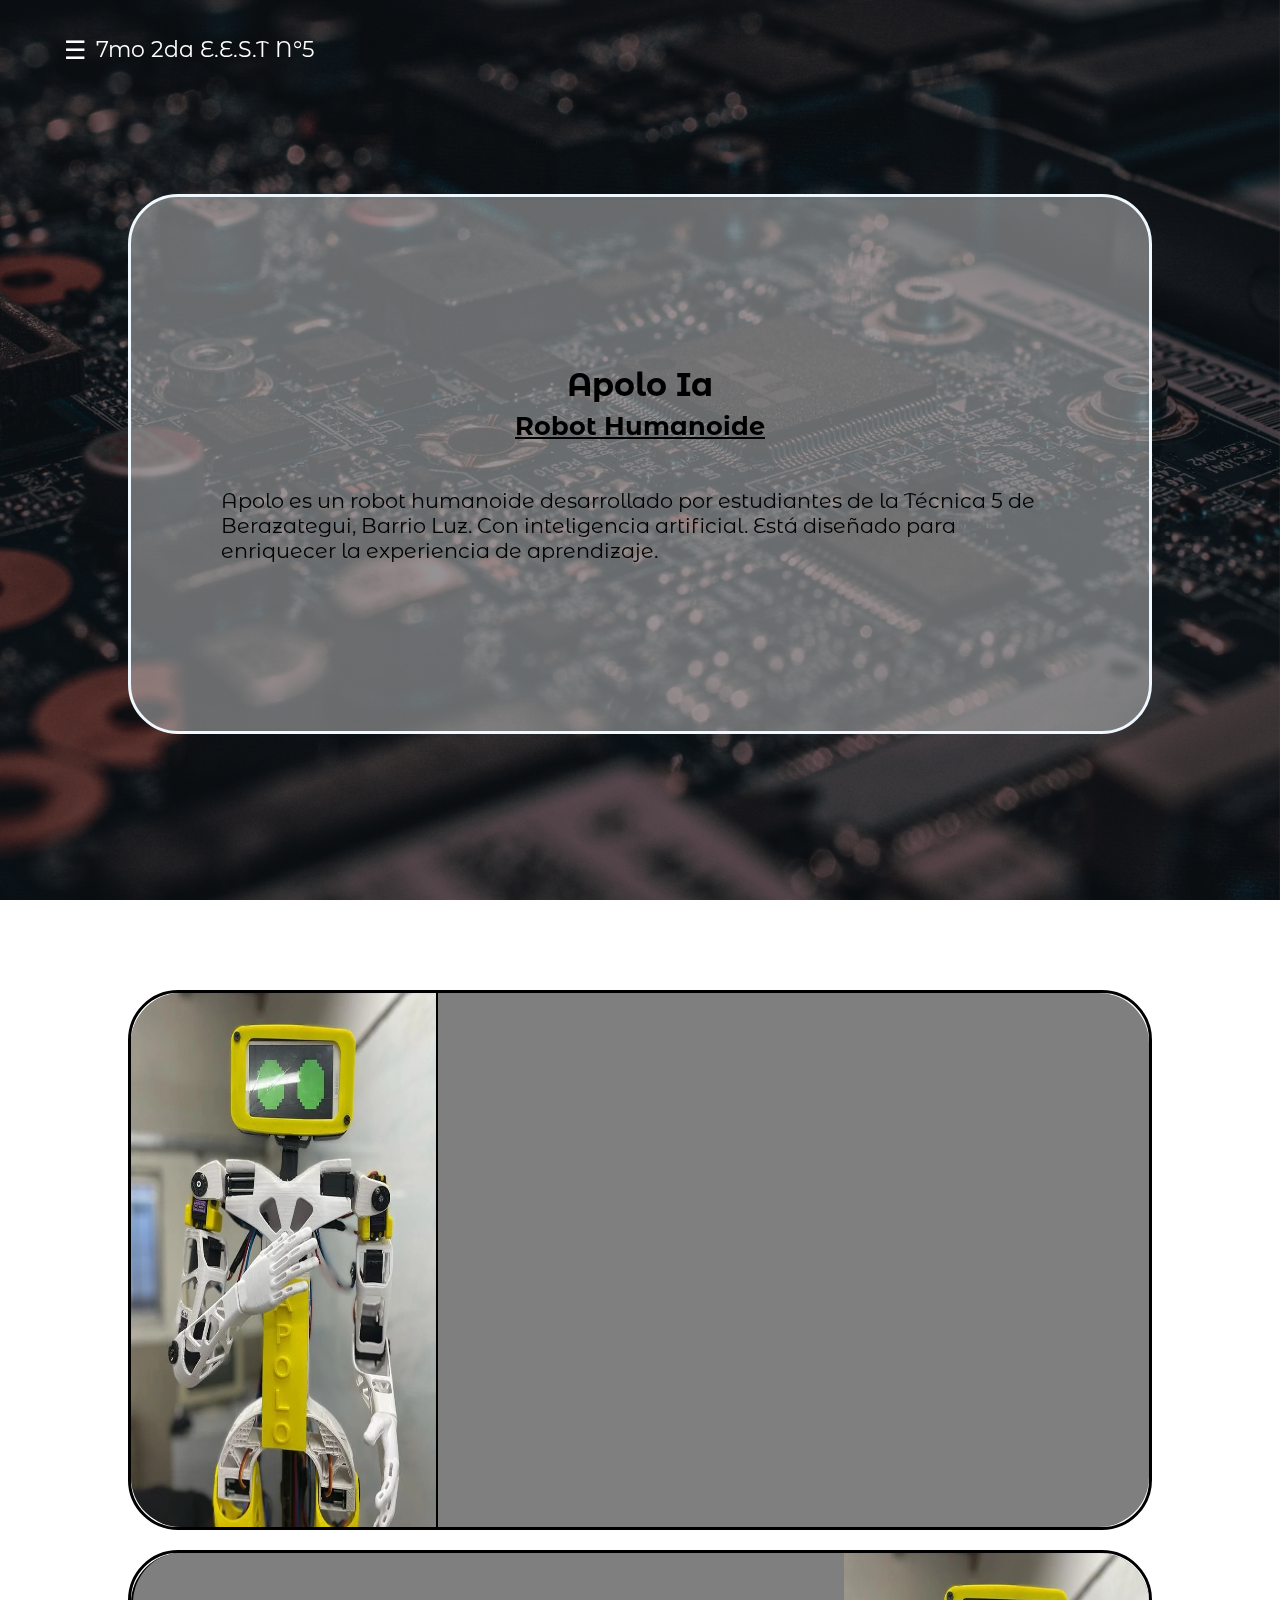
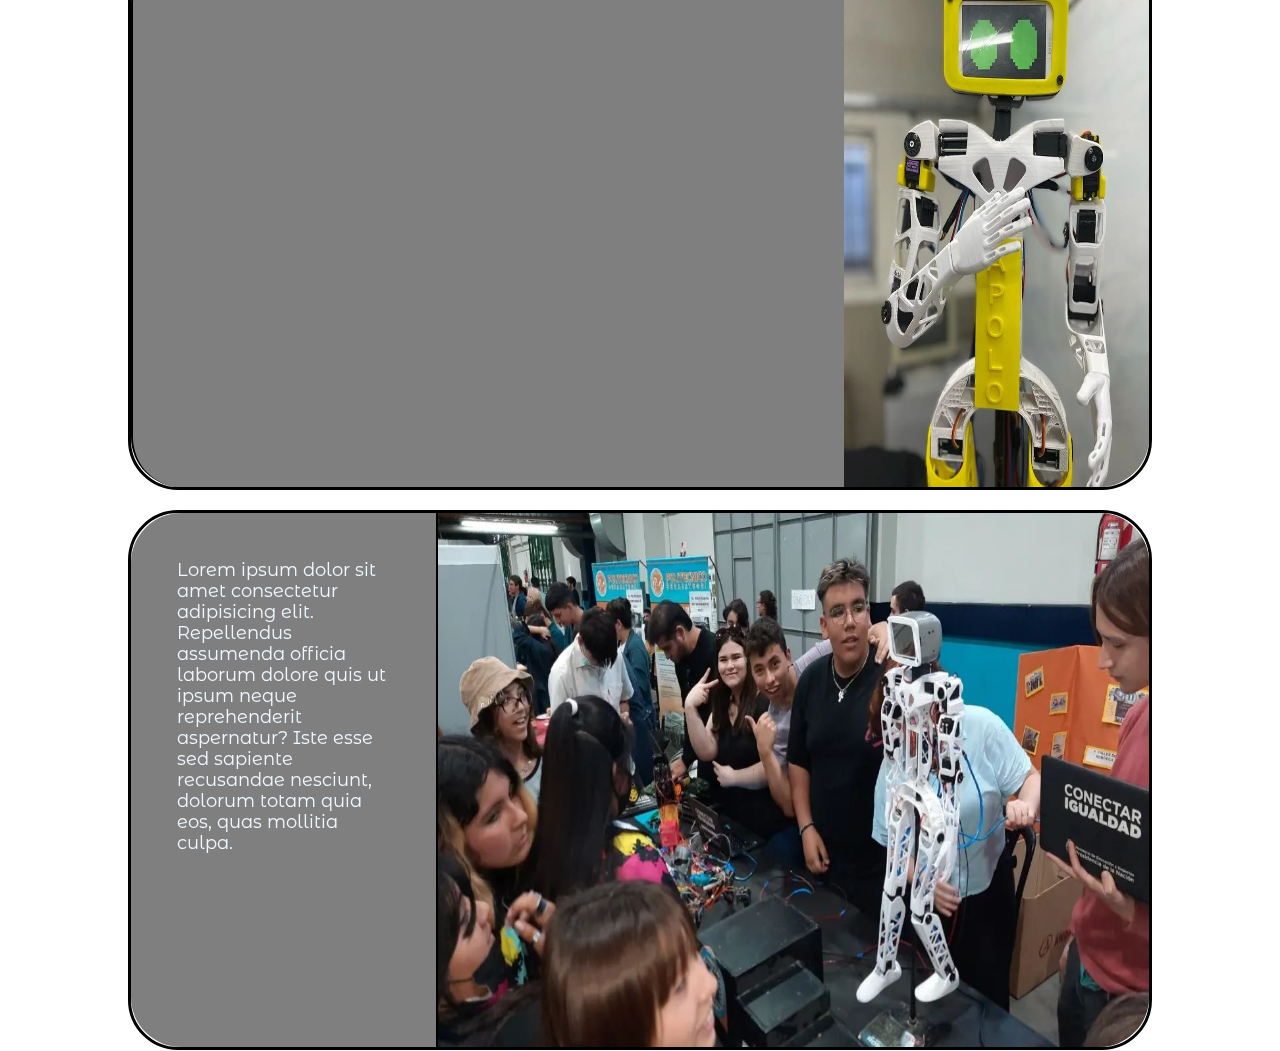
==== Apolo.html @ 817f0f00 "Add files via upload" ====
<!DOCTYPE html>
<html lang="es">
<head>
	<meta charset="UTF-8">
	<title>Menù Lateral con Css</title>
    <link rel="stylesheet" href="css/Apolo.css">
    <link rel="stylesheet" href="css/style.css">
</head>
<body>
	<header class="header">
		<div class="container">
		<div class="btn-menu">
			<label for="btn-menu">☰</label>
		</div>
			<div class="logo">
				<h1>7mo 2da E.E.S.T N°5</h1>
			</div>
		</div>
	</header>
	<div id="fondo"></div>
	<div class="capa"></div>
<!----------------->
<div id="hero">
	<video autoplay loop muted>
        <source src="/images/apolosaluda2.mp4" type="video/mp4">
        Tu navegador no soporta videos en formato MP4.
    </video>
	<section id="sobre-nosotros">
		<div class="contenedor">
			
			<h3>Apolo Ia <br><span> Robot Humanoide</span></h3>
			<p>Apolo es un robot humanoide desarrollado por estudiantes de la Técnica 5 de Berazategui, Barrio Luz. Con inteligencia artificial. Está diseñado para enriquecer la experiencia de aprendizaje.</p>
		</div>
	</section>
</div>
<input type="checkbox" id="btn-menu">
<div class="container-menu">
	<div class="cont-menu">
		<nav>
			<a href="./index.html#sobre-nosotros">Sobre Nosotros</a>
			<a href="./Apolo.html">Apolo IA</a>
			<a href="./araña.html">Araña</a>
		</nav>
		<label for="btn-menu">✖️</label>
	</div>
</div>


<section id="contenido">

	<div class="contenedor">
		<div class="p1i">
			<img src="./images/apolo.jpg" alt="imagen-apolo">
		</div>
		<div class="p2i">
		</div>
	</div> 

	<div class="contenedor">
		<div class="p2d">
		</div>
		<div class="p1d">
			<img src="./images/apolo.jpg" alt="imagen-apolo">
		</div>
	</div>
	<div class="contenedor">
		<div class="p1i">
			<p>Lorem ipsum dolor sit amet consectetur adipisicing elit. Repellendus assumenda officia laborum dolore quis ut ipsum neque reprehenderit aspernatur? Iste esse sed sapiente recusandae nesciunt, dolorum totam quia eos, quas mollitia culpa.</p>
		</div>
		<div class="p2i w70">
			<img src="./images/muestra.jpg" alt="imagen-apolo">
		</div>
	</div>
</section>
</body>
</html>
---- css/Apolo.css ----
*{
	box-sizing: border-box;
}

		/* CONTENIDO */
		#contenido{
			display: flex;flex-direction: column;
			justify-content: center;align-items: center;
			gap: 20px;
			width: 100%;
		}
		#contenido .contenedor{
			width: 80%;height: 60vh;
			border: 3px solid black ;
			border-radius: 50px;
			display: flex;
			
		}
		#contenido .contenedor .p1i{
			width: 30%;height: 100%;
			background-color: rgba(0,0,0,0.5);
            color: aliceblue;
			border-radius: 50px 0px 0px 50px;
		}
		#contenido .contenedor .p1i img{
			height:100%;width: 100%;
			border-radius: 50px 0px 0px 50px;
		}
		#contenido .contenedor .p2i{
			background-color: rgba(0,0,0,0.5);
            color: aliceblue;

			width: 70%;height: 100%;
			border-radius: 0px 50px 50px 0px;
			border-left: 2px solid black;
		}
		#contenido .contenedor .p2i img{
			height:100%;width: 100%;
			border-radius: 0px 50px 50px 0px;
		}
		#contenido .contenedor .p1d{
			width: 30%;height: 100%;
			background-color: rgba(0,0,0,0.5);
            color: aliceblue;
			border-radius: 0px 50px 50px 0px;
		}
		#contenido .contenedor .p1d img{
			height:100%;width: 100%;
			border-radius: 0px 50px 50px 0px; 
		}
		#contenido .contenedor .p2d{
			background-color: rgba(0,0,0,0.5);
            color: aliceblue;
			width: 70%;height: 100%;
			border-radius: 50px 0px 0px 50px;
			border-left: 2px solid black;
		}
		#contenido .contenedor .p2i p, #contenido .contenedor .p2d p, #contenido .contenedor .p1i p, #contenido .contenedor .p1d p{
			margin: 15%;
			font-size: 1.12em;
		} 
		#hero{
			top: 0;
			height: 100vh;width: 100%;
			position: relative;
			background: transparent; /* Puedes establecer un fondo de respaldo si el video no se carga o está deshabilitado */
		}
		
		/* Establece estilos para el video */
		video {
			margin: 0;
			position: absolute;
			top: 0;
			left: 0;
			width: 100%;
			height: 100vh;
			object-fit: cover; /* Ajusta el video para cubrir todo el div sin distorsión */
			z-index: -1; /* Coloca el video detrás del contenido del div */
		}
---- css/style.css ----
@import url('https://fonts.googleapis.com/css?family=Montserrat|Montserrat+Alternates|Poppins&display=swap');
	*{
		margin: 0;
		padding: 0;
		box-sizing: border-box;
		font-family: 'Montserrat Alternates', sans-serif;
	}
	#fondo{
		background-image: url("fondo1.jpg");
        background-size: cover;
		background-repeat: no-repeat;
		position: fixed;
		z-index: -1;
		width: 100%;height: 100vh;
	}
	 .capa{
		position: fixed;
		width: 100%;
		height: 100vh;
		background: rgba(0,0,0,0.6);
		z-index: -1;
		top: 0;left: 0;
	} 
	/*Estilos para el encabezado*/
	.header{
		width: 100%;
		background: transparent;
		position: sticky;
		top: 0;left: 0;
	}
	.container{
		width: 90%;
		max-width: 1200px;
		margin: auto;
	}
	.container .btn-menu, .logo{
		float: left;
		line-height:100px;
	}
	.container .btn-menu label{
		color: #fff;
		font-size: 25px;
		cursor: pointer;
	}
	.logo h1{
		color: #fff;
		font-weight: 400;
		font-size: 22px;
		margin-left: 10px;
	}
	.container .menu{
		float: right;
		line-height: 100px;
	}
	.container .menu a{
		display: inline-block;
		padding: 15px;
		line-height: normal;
		text-decoration: none;
		color: #fff;
		transition: all 0.3s ease;
		border-bottom: 2px solid transparent;
		font-size: 15px;
		margin-right: 5px;
	}
	.container .menu a:hover{
		border-bottom: 2px solid #c7c7c7;
		padding-bottom: 5px;
	}
	/*Fin de Estilos para el encabezado*/

	/*Menù lateral*/
	#btn-menu{
		display: none;
		z-index: 9999;
		
	}
	.container-menu{
		position: sticky;
		background: rgba(0,0,0,0.5);
		width: 100%;
		height: 10vh;
		top: 0;left: 0;
		transition: all 500ms ease;
		opacity: 0;
		visibility: hidden;
	}
	#btn-menu:checked ~ .container-menu{
		opacity: 1;
		visibility: visible;
	}
	.cont-menu{
		width: 100%;
		max-width: 250px;
		background: #1c1c1c;
		height: 100vh;
		position: relative;
		transition: all 500ms ease;
		transform: translateX(-100%);
	}
	#btn-menu:checked ~ .container-menu .cont-menu{
		transform: translateX(0%);
	}
	.cont-menu nav{
		transform: translateY(15%);
	}
	.cont-menu nav a{
		display: block;
		text-decoration: none;
		padding: 20px;
		color: #c7c7c7;
		border-left: 5px solid transparent;
		transition: all 400ms ease;
	}
	.cont-menu nav a:hover{
		border-left: 5px solid #c7c7c7;
		background: #1f1f1f;
	}
	.cont-menu label{
		position: absolute;
		right: 5px;
		top: 10px;
		color: #fff;
		cursor: pointer;
		font-size: 18px;
        transform: rotate(90deg);

	}
	/*Fin de Menù lateral*/

	/* TARJETA DE SOBRE NOSOTROS */

	#sobre-nosotros{
		width: 100%;height: 80vh;
		display: flex;flex-direction: column;
		align-items: center;justify-content: center;
	}
	#sobre-nosotros .contenedor{
		padding: 7vw;
		width: 80%;height: 60vh;
		background-color: rgba(200,200,200,0.5);
		display: flex;flex-direction: column;
		justify-content: center;
		gap: 5vh;
		border: 3px solid aliceblue;
		border-radius: 50px;
	}
	#sobre-nosotros .contenedor h3{
		font-size: 2em;
		text-align: center;
	}
	#sobre-nosotros .contenedor h3 span{
		text-decoration: underline;
		font-size: .8em;
	}
	#sobre-nosotros .contenedor p{
		font-size: 1.3em;
	}
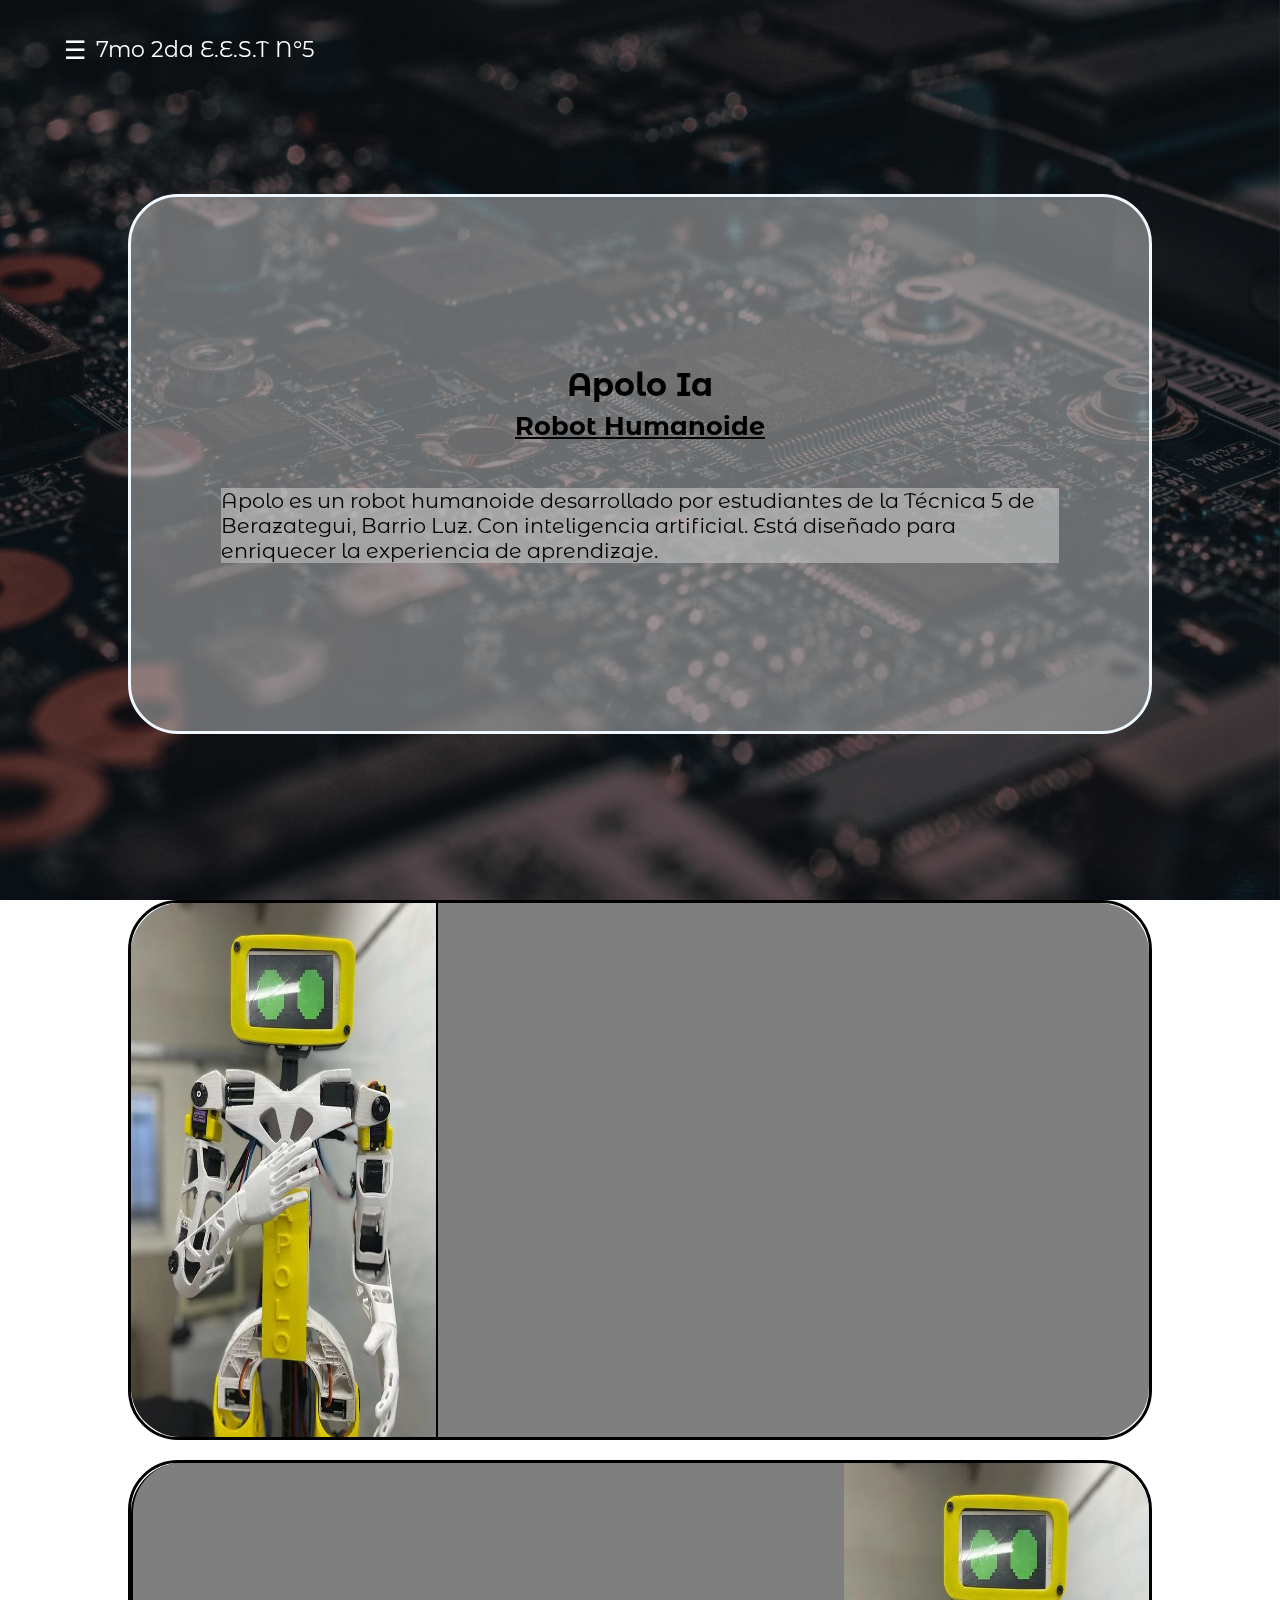
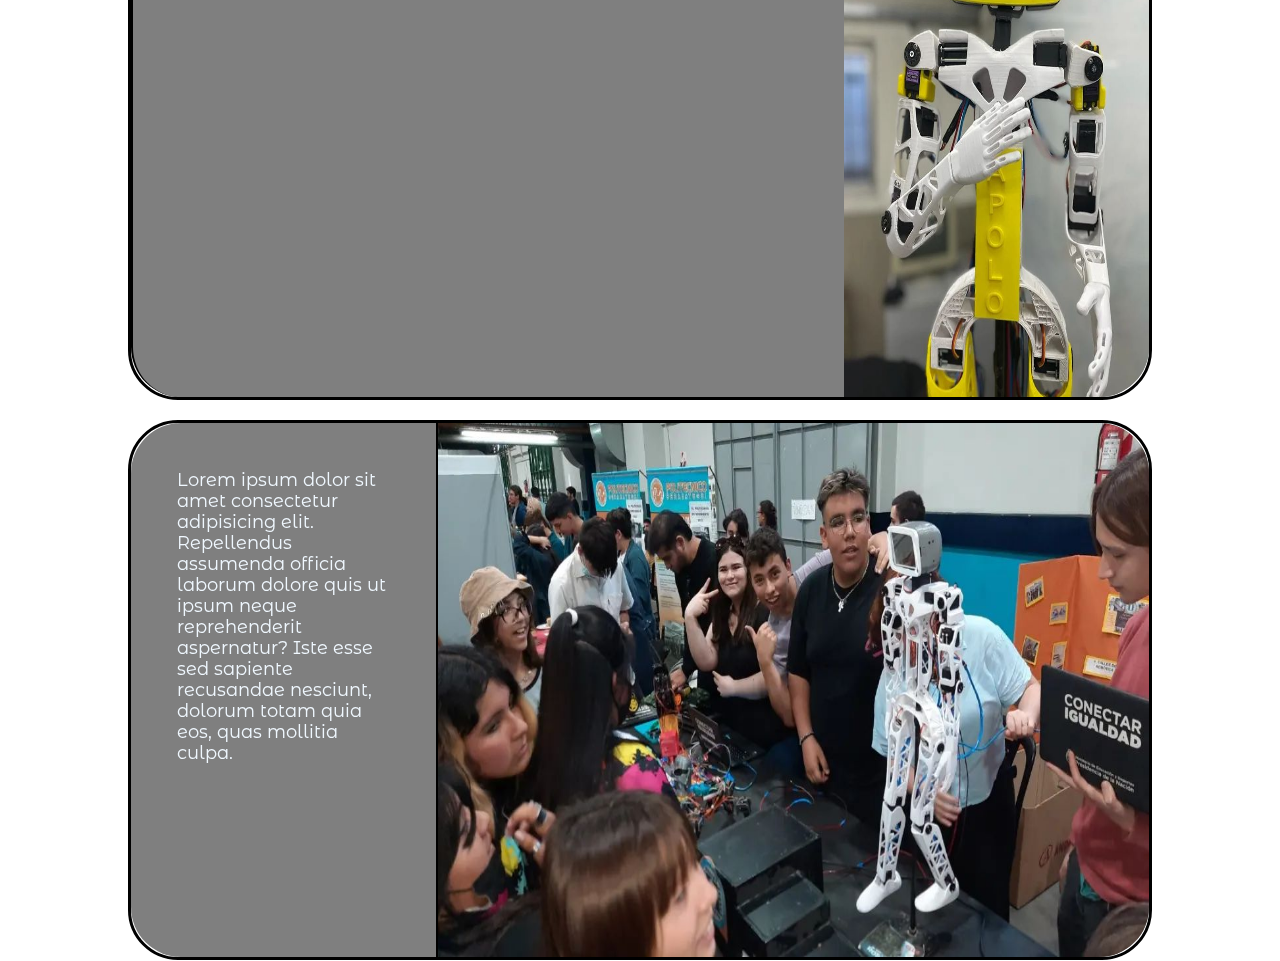
==== commit c7cbf2df: "Add files via upload" ====
--- a/Apolo.html
+++ b/Apolo.html
@@ -20,6 +20,17 @@
 	<div id="fondo"></div>
 	<div class="capa"></div>
 <!----------------->
+<input type="checkbox" id="btn-menu">
+<div class="container-menu">
+	<div class="cont-menu">
+		<nav>
+			<a href="./index.html#sobre-nosotros">Sobre Nosotros</a>
+			<a href="./Apolo.html">Apolo IA</a>
+			<a href="./araña.html">Araña</a>
+		</nav>
+		<label for="btn-menu">✖️</label>
+	</div>
+</div>
 <div id="hero">
 	<video autoplay loop muted>
         <source src="/images/apolosaluda2.mp4" type="video/mp4">
@@ -33,18 +44,6 @@
 		</div>
 	</section>
 </div>
-<input type="checkbox" id="btn-menu">
-<div class="container-menu">
-	<div class="cont-menu">
-		<nav>
-			<a href="./index.html#sobre-nosotros">Sobre Nosotros</a>
-			<a href="./Apolo.html">Apolo IA</a>
-			<a href="./araña.html">Araña</a>
-		</nav>
-		<label for="btn-menu">✖️</label>
-	</div>
-</div>
-
 
 <section id="contenido">
 
--- a/css/Apolo.css
+++ b/css/Apolo.css
@@ -60,10 +60,12 @@
 			margin: 15%;
 			font-size: 1.12em;
 		} 
+
+
 		#hero{
 			top: 0;
-			height: 100vh;width: 100%;
-			position: relative;
+			height: 100vh;
+			width: 100%;
 			background: transparent; /* Puedes establecer un fondo de respaldo si el video no se carga o está deshabilitado */
 		}
 		
@@ -71,7 +73,6 @@
 		video {
 			margin: 0;
 			position: absolute;
-			top: 0;
 			left: 0;
 			width: 100%;
 			height: 100vh;
--- a/css/style.css
+++ b/css/style.css
@@ -72,14 +72,14 @@
 	/*Menù lateral*/
 	#btn-menu{
 		display: none;
-		z-index: 9999;
+		z-index: 99999;
 		
 	}
 	.container-menu{
 		position: sticky;
 		background: rgba(0,0,0,0.5);
 		width: 100%;
-		height: 10vh;
+		height: 0px;
 		top: 0;left: 0;
 		transition: all 500ms ease;
 		opacity: 0;
@@ -105,13 +105,15 @@
 		transform: translateY(15%);
 	}
 	.cont-menu nav a{
-		display: block;
+		display: inline-block;
 		text-decoration: none;
 		padding: 20px;
 		color: #c7c7c7;
 		border-left: 5px solid transparent;
 		transition: all 400ms ease;
+		width: 100%;
 	}
+
 	.cont-menu nav a:hover{
 		border-left: 5px solid #c7c7c7;
 		background: #1f1f1f;
@@ -155,4 +157,5 @@
 	}
 	#sobre-nosotros .contenedor p{
 		font-size: 1.3em;
+		background-color: rgba(199, 199, 199,.6);
 	}